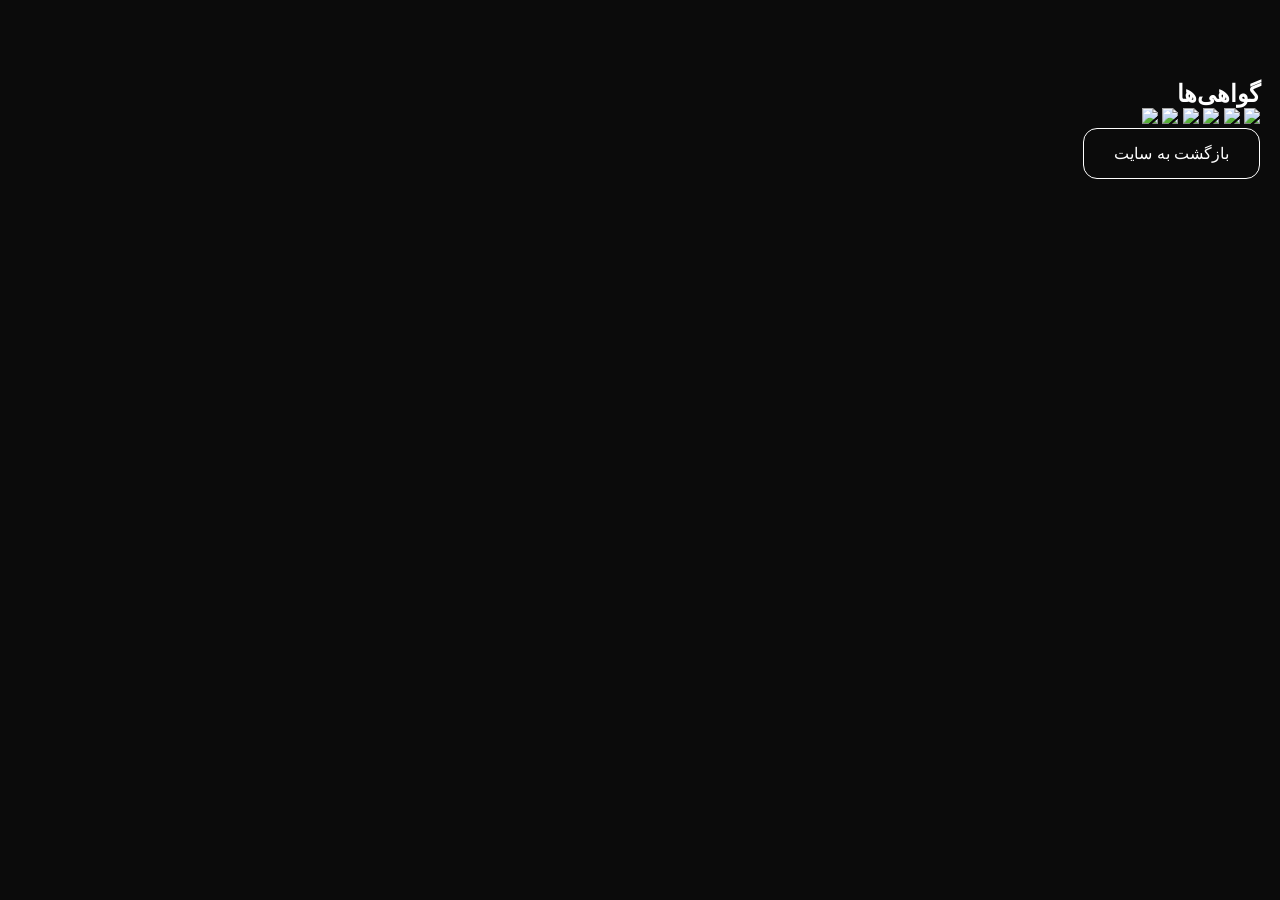
==== certificates.html @ 1b48a474 "Add files via upload" ====
<!DOCTYPE html>
<html lang="fa" dir="rtl">
<head>

<meta charset="UTF-8">

<meta name="viewport" content="width=device-width,initial-scale=1">

<title>گواهی‌ها</title>

<link rel="stylesheet" href="style.css">

<link rel="stylesheet"
href="https://cdnjs.cloudflare.com/ajax/libs/font-awesome/6.5.2/css/all.min.css">

</head>

<body class="dark-page">

<section class="certificates-page">

<h1>گواهی‌ها</h1>

<div class="certificate-grid">

<img src="assets/certificates/1.jpg" onclick="openCertificate(this.src)">
<img src="assets/certificates/2.jpg" onclick="openCertificate(this.src)">
<img src="assets/certificates/3.jpg" onclick="openCertificate(this.src)">
<img src="assets/certificates/4.jpg" onclick="openCertificate(this.src)">
<img src="assets/certificates/5.jpg" onclick="openCertificate(this.src)">
<img src="assets/certificates/6.jpg" onclick="openCertificate(this.src)">

</div>

<a href="index.html" class="back-btn">

بازگشت به سایت

</a>

</section>

<div id="certificateLightbox">

<span onclick="closeCertificate()">&times;</span>

<button class="prev" onclick="prevCertificate()">❮</button>

<img id="certificateImage">

<button class="next" onclick="nextCertificate()">❯</button>

</div>

<script src="certificate.js"></script>

</body>

</html>
---- style.css ----
/* ==========================
   FARHAN HADDADI
   FEJE STUDIO
========================== */

*{
margin:0;
padding:0;
box-sizing:border-box;
scroll-behavior:smooth;
}

:root{

--black:#050505;

--white:#ffffff;

--gray:#bdbdbd;

--glass:rgba(255,255,255,.05);

--border:rgba(255,255,255,.15);

}

body{

font-family:'Vazirmatn',sans-serif;

background:var(--black);

color:var(--white);

overflow-x:hidden;

}

/* Scroll */

::-webkit-scrollbar{

width:8px;

}

::-webkit-scrollbar-track{

background:#111;

}

::-webkit-scrollbar-thumb{

background:white;

border-radius:20px;

}

/* ================= NAVBAR ================= */

header{

position:fixed;

top:0;

left:0;

width:100%;

padding:10px 7%;

display:flex;

justify-content:space-between;

align-items:center;

backdrop-filter:blur(20px);

background:rgba(0,0,0,.45);

z-index:9999;

transition:.4s;

}

.logo img{

width:55px;

}

nav ul{

display:flex;

list-style:none;

gap:35px;

}

nav a{

color:white;

text-decoration:none;

font-size:15px;

font-weight:500;

transition:.35s;

}

nav a:hover{

opacity:.6;

}

/* ================= HERO ================= */

.hero{

position:relative;

height:100vh;

display:flex;

justify-content:center;

align-items:center;

text-align:center;

overflow:hidden;
}

.overlay{

position:absolute;

width:100%;

height:100%;

background:

radial-gradient(circle at center,

rgba(255,255,255,.08),

transparent 70%);

animation:move 10s infinite alternate;

}

@keyframes move{

from{

transform:scale(1);

}

to{

transform:scale(1.2);

}

}

.hero-content{

position:relative;

z-index:2;

}

.main-logo{

width:170px;

margin-bottom:35px;

filter:drop-shadow(0 0 30px rgba(255,255,255,.15));

animation:logo 4s infinite;

}

@keyframes logo{

50%{

transform:translateY(-10px);

}

}

.hero h1{

font-size:65px;

font-weight:800;

letter-spacing:5px;

margin-bottom:10px;

}

.hero h2{

font-size:20px;

font-weight:400;

color:var(--gray);

margin-bottom:25px;

}

.hero p{

line-height:2.1;

color:#d7d7d7;

font-size:16px;

}

/* Buttons */

.hero-buttons{

margin-top:40px;

display:flex;

justify-content:center;

gap:20px;

flex-wrap:wrap;

}

.btn{

padding:15px 34px;

border-radius:14px;

background:white;

color:black;

text-decoration:none;

font-weight:700;

transition:.35s;

}

.btn:hover{

transform:translateY(-5px);

box-shadow:

0 0 30px rgba(255,255,255,.3);

}

.btn-outline{

background:transparent;

border:1px solid white;

color:white;

}

.btn-outline:hover{

background:white;

color:black;

}

/* Sections */

section{

padding:120px 8%;

}

.container{

max-width:1200px;

margin:auto;

}

h2{

font-size:38px;

margin-bottom:40px;

position:relative;

display:inline-block;

}

h2::after{

content:"";

position:absolute;

bottom:-10px;

right:0;

width:70%;

height:3px;

background:white;

}
/*=========================
    ABOUT
=========================*/

#about{

background:#090909;

}

#about p{

font-size:18px;

line-height:2.4;

color:#d9d9d9;

max-width:1000px;

margin:auto;

text-align:justify;

}

/*=========================
      SKILLS
=========================*/

.skills{

background:#050505;

}

.skill{

margin-bottom:35px;

}

.skill span{

display:block;

margin-bottom:12px;

font-size:17px;

font-weight:600;

}

.bar{

width:100%;

height:12px;

background:#181818;

border-radius:50px;

overflow:hidden;

}

.fill{

height:100%;

background:white;

border-radius:50px;

animation:grow 2s ease;

}

.fill95{

width:95%;

}

.fill90{

width:90%;

}

.fill85{

width:85%;

}

@keyframes grow{

from{

width:0;

}

}

/*=========================
    PORTFOLIO
=========================*/

#portfolio{

background:#090909;

}

.categories{

display:flex;

justify-content:center;

gap:18px;

flex-wrap:wrap;

margin:60px 0;

}

.categories button{

padding:15px 28px;

background:transparent;

border:1px solid rgba(255,255,255,.25);

color:white;

border-radius:14px;

cursor:pointer;

font-family:"Vazirmatn",sans-serif;

font-size:17px;

font-weight:700;

letter-spacing:0;

transition:.35s;

}

.categories button:hover{

background:white;

color:black;

transform:translateY(-6px);

}

/*=========================
      GALLERY
=========================*/

#gallery{

display:grid;

grid-template-columns:

repeat(auto-fit,minmax(300px,1fr));

gap:25px;

}

.gallery-item{

height:260px;

background:#111;

border:1px solid rgba(255,255,255,.08);

border-radius:18px;

overflow:hidden;

cursor:pointer;

transition:.35s;

position:relative;

}

.gallery-item:hover{

transform:translateY(-10px);

border-color:white;

box-shadow:

0 0 35px rgba(255,255,255,.18);

}

.gallery-item img{

width:100%;

height:100%;

object-fit:cover;

transition:.5s;

}

.gallery-item:hover img{

transform:scale(1.08);

}

/*=========================
    IMAGE PLACEHOLDER
=========================*/

.placeholder{

display:flex;

justify-content:center;

align-items:center;

height:100%;

font-size:20px;

font-weight:700;

letter-spacing:3px;

color:#777;

}

/*=========================
      GLASS CARD
=========================*/

.card{

background:rgba(255,255,255,.03);

backdrop-filter:blur(20px);

border:1px solid rgba(255,255,255,.08);

border-radius:22px;

padding:35px;

transition:.35s;

}

.card:hover{

transform:translateY(-8px);

box-shadow:

0 0 40px rgba(255,255,255,.12);

}

/*=========================
     SECTION TITLE
=========================*/

.section-title{

text-align:center;

margin-bottom:60px;

}

.section-title h2{

font-size:42px;

}

.section-title p{

color:#bdbdbd;

margin-top:15px;

font-size:17px;

}
/*=========================
        CONTACT
=========================*/

/* CONTACT */

.contact-box{

display:grid;

grid-template-columns:repeat(auto-fit,minmax(240px,1fr));

gap:28px;

margin-top:60px;

}

.contact-card{

position:relative;

display:flex;

flex-direction:column;

justify-content:center;

align-items:center;

padding:45px 25px;

text-decoration:none;

color:white;

background:rgba(255,255,255,.05);

border:1px solid rgba(255,255,255,.08);

border-radius:28px;

backdrop-filter:blur(20px);

overflow:hidden;

transition:.45s;

}

.contact-card::before{

content:"";

position:absolute;

top:-80%;

left:-80%;

width:250%;

height:250%;

background:radial-gradient(circle,rgba(255,255,255,.18),transparent 70%);

transform:rotate(25deg);

transition:.6s;

opacity:0;

}

.contact-card:hover::before{

opacity:1;

top:-30%;

left:-30%;

}

.contact-card:hover{

transform:translateY(-12px);

box-shadow:0 20px 50px rgba(255,255,255,.15);

border-color:white;

}

.contact-card i{

font-size:52px;

margin-bottom:22px;

transition:.4s;

}

.contact-card h3{

font-family:"Vazirmatn",sans-serif;

font-size:22px;

font-weight:700;

margin-bottom:10px;

}

.contact-card p{

font-size:15px;

color:#bfbfbf;

transition:.4s;

}

.contact-card:hover i{

transform:scale(1.18) rotate(8deg);

}

.contact-card:hover p{

color:white;

}
/*=========================
        FOOTER
=========================*/

footer{

padding:35px;

text-align:center;

background:#000;

border-top:1px solid rgba(255,255,255,.08);

font-size:15px;

color:#888;

letter-spacing:1px;

}

/*=========================
       LIGHTBOX
=========================*/

#lightbox{

position:fixed;

top:0;

left:0;

width:100%;

height:100%;

display:none;

justify-content:center;

align-items:center;

background:rgba(0,0,0,.94);

backdrop-filter:blur(15px);

z-index:99999;

cursor:pointer;

animation:fade .35s;

}

#lightbox img{

max-width:92%;

max-height:92%;

border-radius:18px;

box-shadow:0 0 60px rgba(255,255,255,.18);

}

@keyframes fade{

from{

opacity:0;

}

to{

opacity:1;

}

}

/*=========================
      FADE EFFECT
=========================*/

.fade{

opacity:0;

transform:translateY(40px);

transition:1s;

}

.fade.show{

opacity:1;

transform:translateY(0);

}

/*=========================
     GLASS EFFECT
=========================*/

.glass{

background:rgba(255,255,255,.04);

backdrop-filter:blur(20px);

border:1px solid rgba(255,255,255,.08);

}

/*=========================
      HOVER EFFECTS
=========================*/

img{

transition:.5s;

}

img:hover{

transform:scale(1.02);

}

button{

transition:.35s;

}

button:hover{

transform:translateY(-5px);

}

/*=========================
      MOBILE
=========================*/

@media(max-width:992px){

header{

padding:18px 25px;

}

nav ul{

gap:18px;

}

.hero h1{

font-size:42px;

}

.main-logo{

width:120px;

}

h2{

font-size:30px;

}

#gallery{

grid-template-columns:repeat(auto-fit,minmax(220px,1fr));

}

}

@media(max-width:768px){

header{

flex-direction:column;

gap:18px;

}

nav ul{

flex-wrap:wrap;

justify-content:center;

}

.hero{

padding:0 20px;

}

.hero h1{

font-size:32px;

letter-spacing:2px;

}

.hero h2{

font-size:17px;

}

.hero p{

font-size:15px;

}

.hero-buttons{

flex-direction:column;

}

.btn{

width:220px;

margin:auto;

text-align:center;

}

.categories{

gap:10px;

}

.categories button{

width:100%;

}

.contact-box{

grid-template-columns:1fr;

}

}

@media(max-width:480px){

.hero h1{

font-size:28px;

}

.main-logo{

width:95px;

}

section{

padding:90px 25px;

}

footer{

font-size:13px;

}

}
/* Banner Slider */

.bannerSwiper{

width:100%;

max-width:1700px;

padding:70px 0;

overflow:hidden;

}

.bannerSwiper .swiper-slide{

width:900px;

display:flex;

justify-content:center;

transition:.4s;

}

.bannerSwiper .swiper-slide img{

width:100%;

height:auto;

object-fit:contain;

border-radius:20px;

box-shadow:0 20px 60px rgba(0,0,0,.4);

}

.bannerSwiper .swiper-slide-active{

transform:scale(1.08);

}

.swiper-button-next,

.swiper-button-prev{

color:white;

}

.swiper-pagination-bullet{

background:white;

opacity:.4;

}

.swiper-pagination-bullet-active{

opacity:1;

width:30px;

border-radius:20px;

}

@media(max-width:768px){

.bannerSwiper .swiper-slide{

width:95%;

}

}/* Banner Slider */

.bannerSwiper{

width:100%;

max-width:1700px;

padding:70px 0;

overflow:hidden;

}

.bannerSwiper .swiper-slide{

width:900px;

display:flex;

justify-content:center;

transition:.4s;

}

.bannerSwiper .swiper-slide img{

width:100%;

height:auto;

object-fit:contain;

border-radius:20px;

box-shadow:0 20px 60px rgba(0,0,0,.4);

}

.bannerSwiper .swiper-slide-active{

transform:scale(1.08);

}

.swiper-button-next,

.swiper-button-prev{

color:white;

}

.swiper-pagination-bullet{

background:white;

opacity:.4;

}

.swiper-pagination-bullet-active{

opacity:1;

width:30px;

border-radius:20px;

}

@media(max-width:768px){

.bannerSwiper .swiper-slide{

width:95%;

}
 
   /* Portfolio Buttons */

.portfolio-buttons button,
.category-buttons button,
button{

font-family:"Vazirmatn",sans-serif;

font-size:16px;

font-weight:600;

letter-spacing:0;

}

}

@keyframes float{

0%{

transform:translateY(0px);

}

50%{

transform:translateY(-8px);

}

100%{

transform:translateY(0px);

}

}

.contact-card{

animation:float 6s ease-in-out infinite;

}

.contact-card:nth-child(2){

animation-delay:.4s;

}

.contact-card:nth-child(3){

animation-delay:.8s;

}

.contact-card:nth-child(4){

animation-delay:1.2s;

}

.dark-page{
    background:#0b0b0b;
    color:#fff;
    font-family:"Vazirmatn",sans-serif;
}

.resume-container{
    max-width:1200px;
    margin:0 auto;
    padding:80px 20px;
    text-align:center;
}

.pdf-viewer{
    width:100%;
    height:850px;
    border-radius:20px;
    overflow:hidden;
    margin:40px 0;
}

.pdf-viewer iframe{
    width:100%;
    height:100%;
    border:none;
}

.resume-buttons{
    display:flex;
    justify-content:center;
    gap:20px;
    flex-wrap:wrap;
}

.download-btn,
.back-btn{
    display:inline-flex;
    align-items:center;
    gap:10px;
    padding:15px 30px;
    border-radius:14px;
    text-decoration:none;
    transition:.3s;
}

.download-btn{
    background:#fff;
    color:#000;
}

.back-btn{
    border:1px solid #fff;
    color:#fff;
}

.download-btn:hover,
.back-btn:hover{
    transform:translateY(-4px);
}

.certificates-page{
    max-width:1400px;
    margin:0 auto;
    padding:80px 20px;
}

#certificateLightbox{
    display:none;
    position:fixed;
    inset:0;
    background:rgba(0,0,0,.95);
    justify-content:center;
    align-items:center;
    z-index:9999;
}

#certificateLightbox img{
    max-width:90%;
    max-height:90%;
    border-radius:16px;
}

#certificateLightbox .prev,
#certificateLightbox .next{
    position:absolute;
    top:50%;
    transform:translateY(-50%);
    width:60px;
    height:60px;
    border:none;
    border-radius:50%;
    cursor:pointer;
}

#certificateLightbox .prev{
    left:30px;
}

#certificateLightbox .next{
    right:30px;
}

#certificateLightbox span{
    position:absolute;
    top:20px;
    right:30px;
    font-size:50px;
    cursor:pointer;
}
/*=========================
      END OF FILE
=========================*/
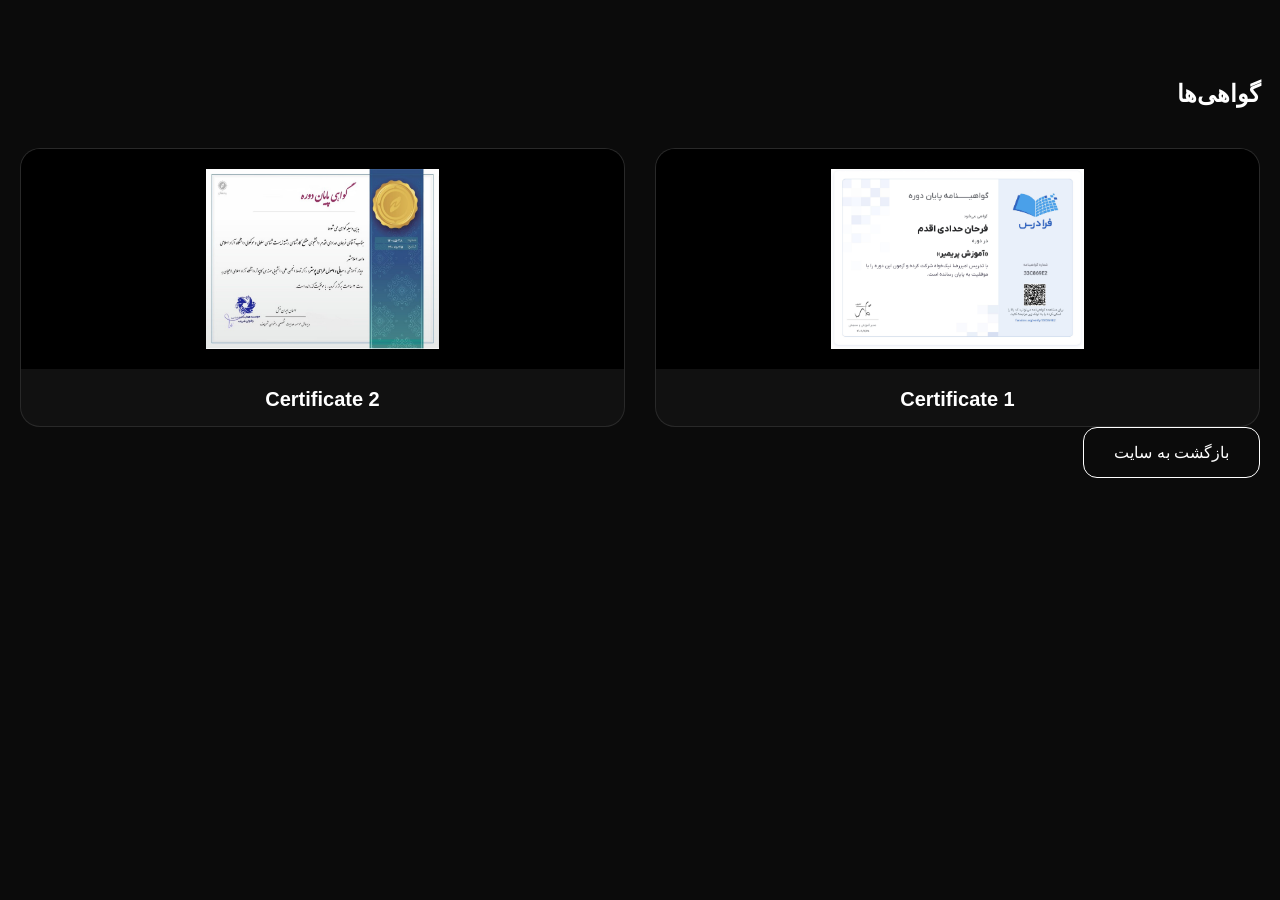
==== commit 8ad3efad: "Update certificates.html" ====
--- a/certificates.html
+++ b/certificates.html
@@ -23,12 +23,15 @@
 
 <div class="certificate-grid">
 
-<img src="assets/certificates/1.jpg" onclick="openCertificate(this.src)">
-<img src="assets/certificates/2.jpg" onclick="openCertificate(this.src)">
-<img src="assets/certificates/3.jpg" onclick="openCertificate(this.src)">
-<img src="assets/certificates/4.jpg" onclick="openCertificate(this.src)">
-<img src="assets/certificates/5.jpg" onclick="openCertificate(this.src)">
-<img src="assets/certificates/6.jpg" onclick="openCertificate(this.src)">
+    <div class="certificate-card">
+        <img src="assets/certificates/1.jpg" onclick="openCertificate(this.src)">
+        <h3>Certificate 1</h3>
+    </div>
+
+    <div class="certificate-card">
+        <img src="assets/certificates/2.jpg" onclick="openCertificate(this.src)">
+        <h3>Certificate 2</h3>
+    </div>
 
 </div>
 
@@ -56,4 +59,4 @@
 
 </body>
 
-</html>+</html>
--- a/style.css
+++ b/style.css
@@ -1434,6 +1434,50 @@
     font-size:50px;
     cursor:pointer;
 }
+
+nav a{
+    display:flex;
+    align-items:center;
+    gap:0;
+}
+
+/* ===== Certificates ===== */
+
+.certificate-grid{
+    display:grid;
+    grid-template-columns:repeat(auto-fit,minmax(300px,1fr));
+    gap:30px;
+    margin-top:40px;
+}
+
+.certificate-card{
+    background:#111;
+    border:1px solid rgba(255,255,255,.1);
+    border-radius:20px;
+    overflow:hidden;
+    transition:.3s;
+    cursor:pointer;
+}
+
+.certificate-card:hover{
+    transform:translateY(-8px);
+    box-shadow:0 15px 35px rgba(255,255,255,.08);
+}
+
+.certificate-card img{
+    width:100%;
+    height:220px;
+    object-fit:contain;
+    background:#000;
+    padding:20px;
+}
+
+.certificate-card h3{
+    padding:15px;
+    text-align:center;
+    color:#fff;
+    font-size:20px;
+}
 /*=========================
       END OF FILE
 =========================*/
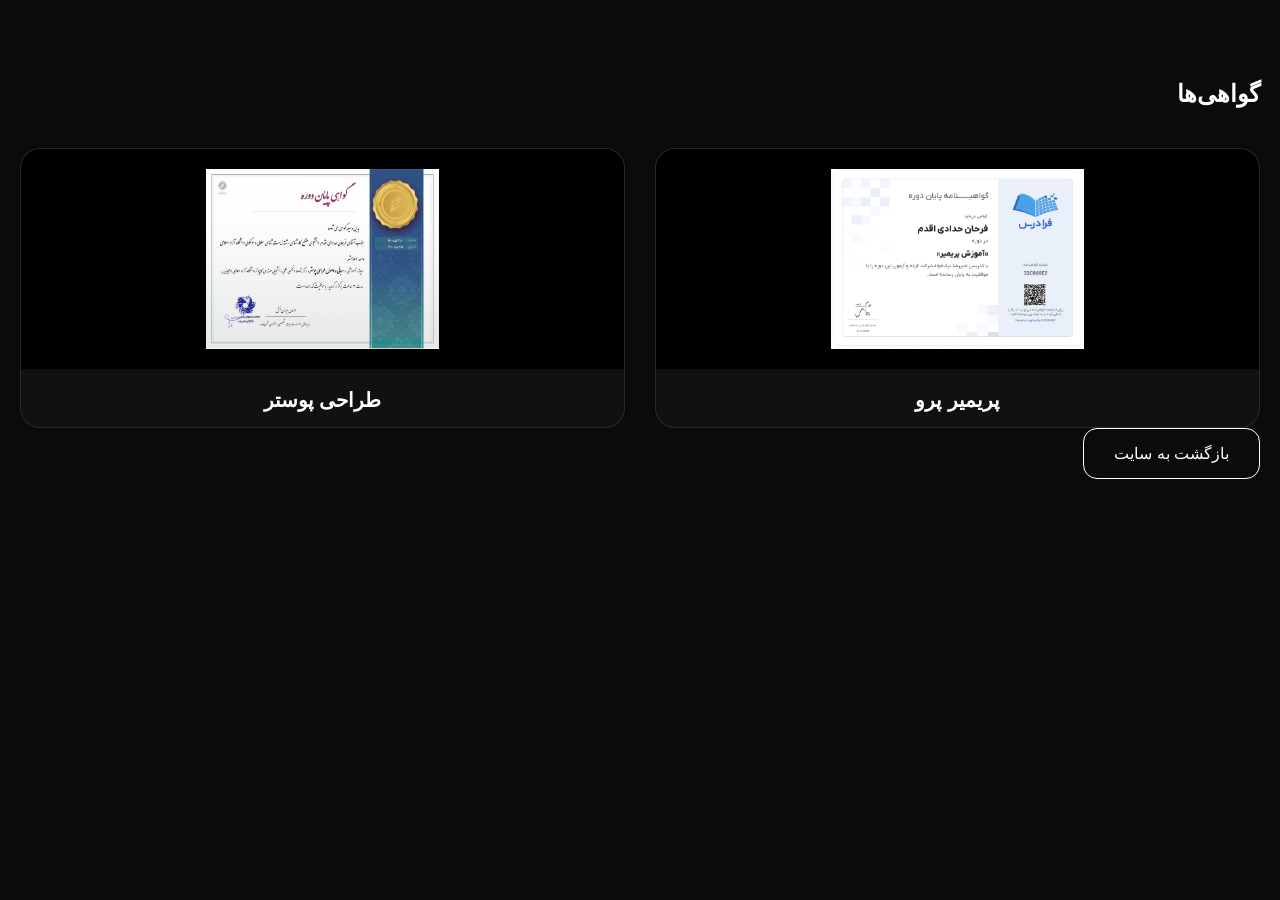
==== commit 9fe2771c: "Update certificates.html" ====
--- a/certificates.html
+++ b/certificates.html
@@ -25,12 +25,12 @@
 
     <div class="certificate-card">
         <img src="assets/certificates/1.jpg" onclick="openCertificate(this.src)">
-        <h3>Certificate 1</h3>
+        <h3>پریمیر پرو</h3>
     </div>
 
     <div class="certificate-card">
         <img src="assets/certificates/2.jpg" onclick="openCertificate(this.src)">
-        <h3>Certificate 2</h3>
+        <h3>طراحی پوستر</h3>
     </div>
 
 </div>
